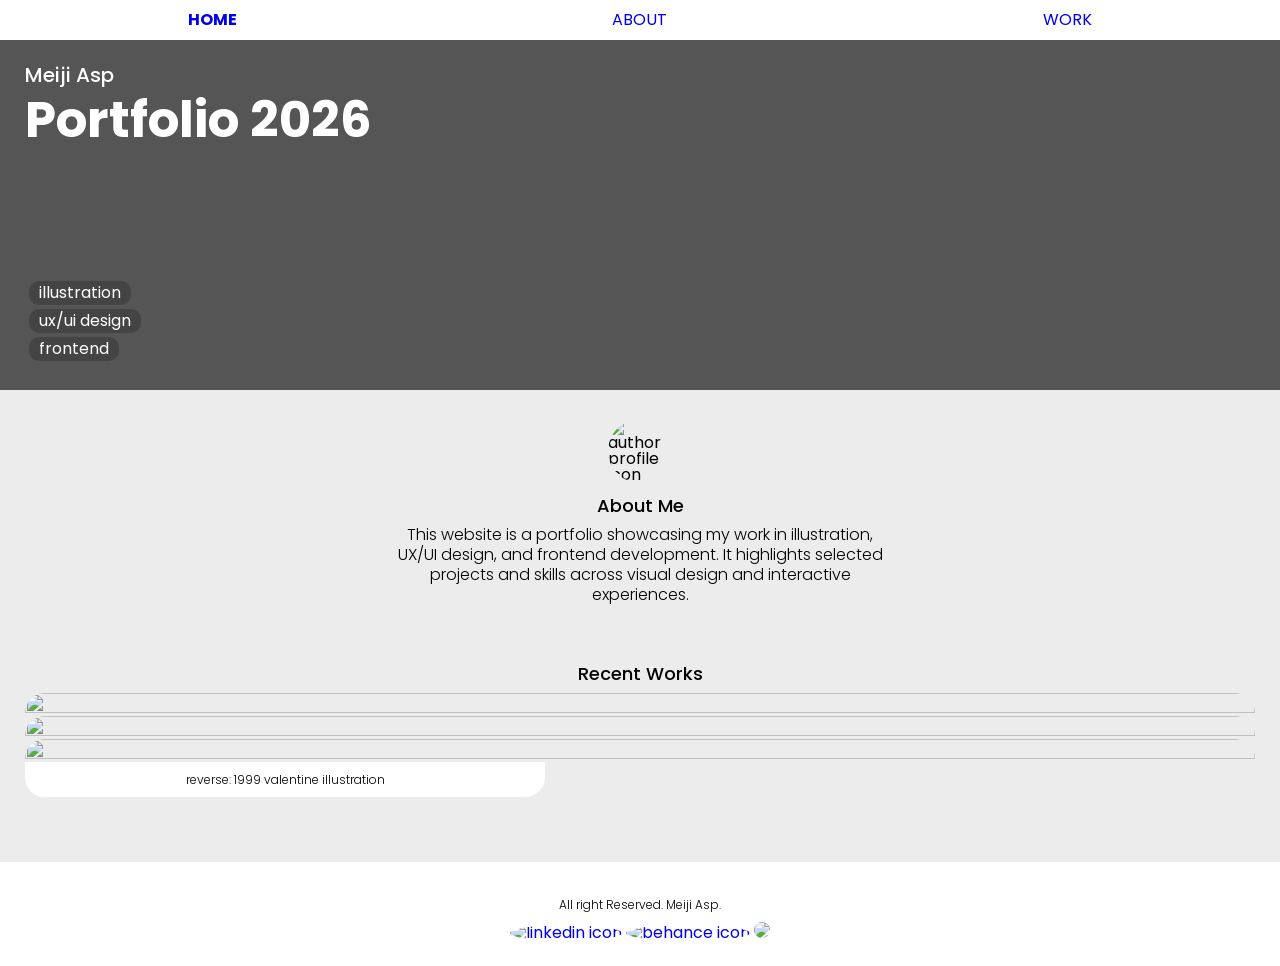
==== index.html @ adc3816b "Add files via upload" ====
<!DOCTYPE html>
<html lang="en">
<head>
    <meta charset="UTF-8">
    <meta name="viewport" content="width=device-width, initial-scale=1.0">
    <title>Meiji Asp Home</title>
    <link rel="stylesheet" href="css/style.css">
    <link rel="preconnect" href="https://fonts.googleapis.com">
    <link rel="preconnect" href="https://fonts.gstatic.com" crossorigin>
    <link href="https://fonts.googleapis.com/css2?family=Poppins:ital,wght@0,100;0,200;0,300;0,400;0,500;0,600;0,700;0,800;0,900;1,100;1,200;1,300;1,400;1,500;1,600;1,700;1,800;1,900&display=swap" rel="stylesheet">
    <link href="https://cdn.jsdelivr.net/npm/glightbox/dist/css/glightbox.min.css" rel="stylesheet">
    <script src="https://cdn.jsdelivr.net/npm/glightbox/dist/js/glightbox.min.js"></script>
    <script src="js/script.js"></script>
</head>
<body>
    <nav>
        <a href="index.html" id="focus">home</a>
        <a href="about.html">about</a>
        <a href="work.html">work</a>
    </nav>
    <section class="banner square">
        <h1>Meiji Asp</h1>
        <h2>Portfolio 2026</h2>
        <div>    
            <span>illustration</span>
            <span>ux/ui design</span>
            <span>frontend</span>
        </div>
    </section>
    <section class="container">
        <img class="profile" src="https://f2.toyhou.se/file/f2-toyhou-se/users/smolmeiji?14" alt="author profile icon">
        <h3>About Me</h3>
        <p>This website is a portfolio showcasing my work in illustration, UX/UI design, and frontend development. It highlights selected projects and skills across visual design and interactive experiences.</p>
    </section>
    <section class="container recent-work">
        <h4>Recent Works</h4>
        <div class="showcase">
            <img src="https://i.ibb.co/KcdcSt0T/fa-mello-r1999-03-postcard.png" alt="">
            <img src="https://i.ibb.co/KcdcSt0T/fa-mello-r1999-03-postcard.png" alt="">
            <img src="https://i.ibb.co/KcdcSt0T/fa-mello-r1999-03-postcard.png" alt="">
            <p class="subtitle">reverse: 1999 valentine illustration</p>
        </div>
    </section>
    <footer>
        <p class="subtitle">All right Reserved. Meiji Asp.</p>
        <div>
            <a href="#"><img class="icon" src="https://cdn-icons-png.flaticon.com/512/145/145807.png" alt="linkedin icon">
            <a href="#"><img class="icon" src="https://cdn-icons-png.flaticon.com/512/145/145799.png" alt="behance icon">
            <a href="#"><img class="icon" src="https://play-lh.googleusercontent.com/RUkxkpZLufZ_cVXdaEVm61g_F4YBwhED3N9POkVt7lMw0tU5ZB62XYeW42WFvJvM0Jg"></a>
        </div></a>
    </footer>
</body>
</html>
---- css/style.css ----
/* https://meyerweb.com/eric/tools/css/reset/ 
   v2.0b1 | 201101 
   NOTE: WORK IN PROGRESS
   USE WITH CAUTION AND TEST WITH ABANDON */

html, body, div, span, applet, object, iframe,
h1, h2, h3, h4, h5, h6, p, blockquote, pre,
a, abbr, acronym, address, big, cite, code,
del, dfn, em, img, ins, kbd, q, s, samp,
small, strike, strong, sub, sup, tt, var,
b, u, i, center,
dl, dt, dd, ol, ul, li,
fieldset, form, label, legend,
table, caption, tbody, tfoot, thead, tr, th, td,
article, aside, canvas, details, figcaption, figure, 
footer, header, hgroup, menu, nav, section, summary,
time, mark, audio, video {
	margin: 0;
	padding: 0;
	border: 0;
	outline: 0;
	font-size: 100%;
	font: inherit;
	vertical-align: baseline;
}
/* HTML5 display-role reset for older browsers */
article, aside, details, figcaption, figure, 
footer, header, hgroup, menu, nav, section {
	display: block;
}
body {
	line-height: 1;
}
ol, ul {
	list-style: none;
}
blockquote, q {
	quotes: none;
}
blockquote:before, blockquote:after,
q:before, q:after {
	content: '';
	content: none;
}

/* remember to define visible focus styles! 
:focus {
	outline: ?????;
} */

/* remember to highlight inserts somehow! */
ins {
	text-decoration: none;
}
del {
	text-decoration: line-through;
}

table {
	border-collapse: collapse;
	border-spacing: 0;
}

/*browser consistence styling*/

html{
    background-color: #ececec;
    font-family: "Poppins", sans-serif;
}

nav{
    background-color: #ffffff;
    height: 40px;
    display: flex;
    justify-content: space-around;
    align-items: center;
    position:sticky;
    width:100vw;
}

a{
    text-decoration: none;
}

nav a{
    text-transform: uppercase;
}

nav #focus{
   font-weight: 700;
}

footer{
    background-color: #ffffff;
    margin-top: 40px;
    height: auto;
    display: flex;
    justify-content: space-around;
    align-items: center;
    position: relative;
    flex-direction: column;
    padding:25px;
}

h1{
    font-weight: 500;
    font-size: 20px;
}

h2{
    font-weight: 700;
    font-size: 50px;
    margin-top: 10px;
}

h3{
    font-weight: 500;
    font-size: 18px;
    margin-top: 10px;
}

h4{
    font-weight: 500;
    font-size: 18px;
    margin-top: 10px;
}

h5{
    font-weight: 500;
    font-size: 18px;
    margin-top: 25px;
    line-height: 120%;
}

p{
    font-weight: 300;
    font-size: 16px;
    margin-top: 10px;
    text-align: center;
    line-height: 125%;
    max-width: 500px;
}

.left{
    width:100%;
    text-align: start;
}

.subtitle{
    font-size:12px;
}

.banner{
    background-color: #ababab;
    background-image: linear-gradient(rgba(0, 0, 0, 0.5), rgba(0, 0, 0, 0.5)),
                      url(https://i.ibb.co/xSnNmc9T/cms-mello-fumivee-01.png);
    background-size: cover;
    text-align: start;
    align-content: flex-start;
    padding: 25px;
    color: #ffffff;
    display: flex;
    flex-direction: column;
}

.square{
    height: 300px;
}

.banner div{
    height: 100%;
    align-content: end;
}

span{
    background-color: rgb(0, 0, 0,0.2);
    border-radius: 10px;
    display:inline-block;
    padding:4px 10px;
    display: flex;
    width: fit-content;
    margin: 4px;
}

.container{
    padding: 25px;
    display: flex;
    flex-direction: column;
    align-items: center;
}

.profile{
    width: 65px;
    border-radius: 100%;
    margin:4px;
    -webkit-border-radius: 100%;
    -moz-border-radius: 100%;
    -ms-border-radius: 100%;
    -o-border-radius: 100%;
}

.showcase{
    width: 100%;
    height:auto;
    margin-top: 10px;
}

.showcase img{
    width:100%;
    height: 100%;
    border-radius: 20px 20px 0px 0px;
    object-fit:cover;
}

.showcase p{
    background-color: #ffffff;
    margin-top: 0px;
    padding: 10px;
    border-radius: 0px 0px 20px 20px;
}

.icon{
    width: 24px;
    border-radius: 100%;
    margin-top: 10px;
    border-radius: 100%;
}

li{
    list-style-type: initial;
    margin-top: 10px;
}

.grid{
    display:grid;
    grid-template-columns: 1fr;
    padding: 10px;
    gap: 10px;
}

.grid img{
    border-radius: 20px;
}
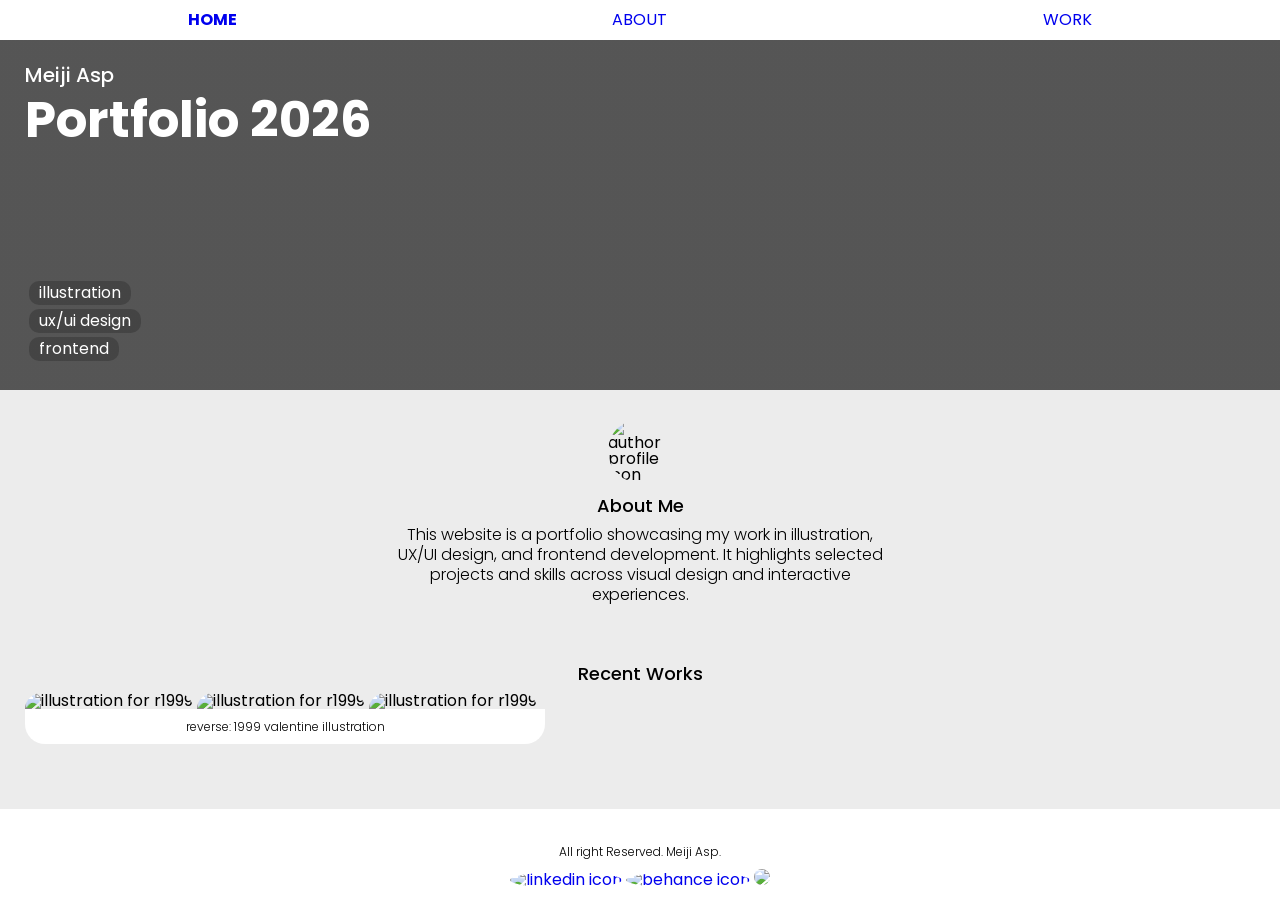
==== commit 699bdb33: "Update image alt attributes for recent works" ====
--- a/index.html
+++ b/index.html
@@ -35,9 +35,9 @@
     <section class="container recent-work">
         <h4>Recent Works</h4>
         <div class="showcase">
-            <img src="https://i.ibb.co/KcdcSt0T/fa-mello-r1999-03-postcard.png" alt="">
-            <img src="https://i.ibb.co/KcdcSt0T/fa-mello-r1999-03-postcard.png" alt="">
-            <img src="https://i.ibb.co/KcdcSt0T/fa-mello-r1999-03-postcard.png" alt="">
+            <img src="https://i.ibb.co/KcdcSt0T/fa-mello-r1999-03-postcard.png" alt="illustration for r1999">
+            <img src="https://i.ibb.co/KcdcSt0T/fa-mello-r1999-03-postcard.png" alt="illustration for r1999">
+            <img src="https://i.ibb.co/KcdcSt0T/fa-mello-r1999-03-postcard.png" alt="illustration for r1999">
             <p class="subtitle">reverse: 1999 valentine illustration</p>
         </div>
     </section>
@@ -50,4 +50,4 @@
         </div></a>
     </footer>
 </body>
-</html>+</html>
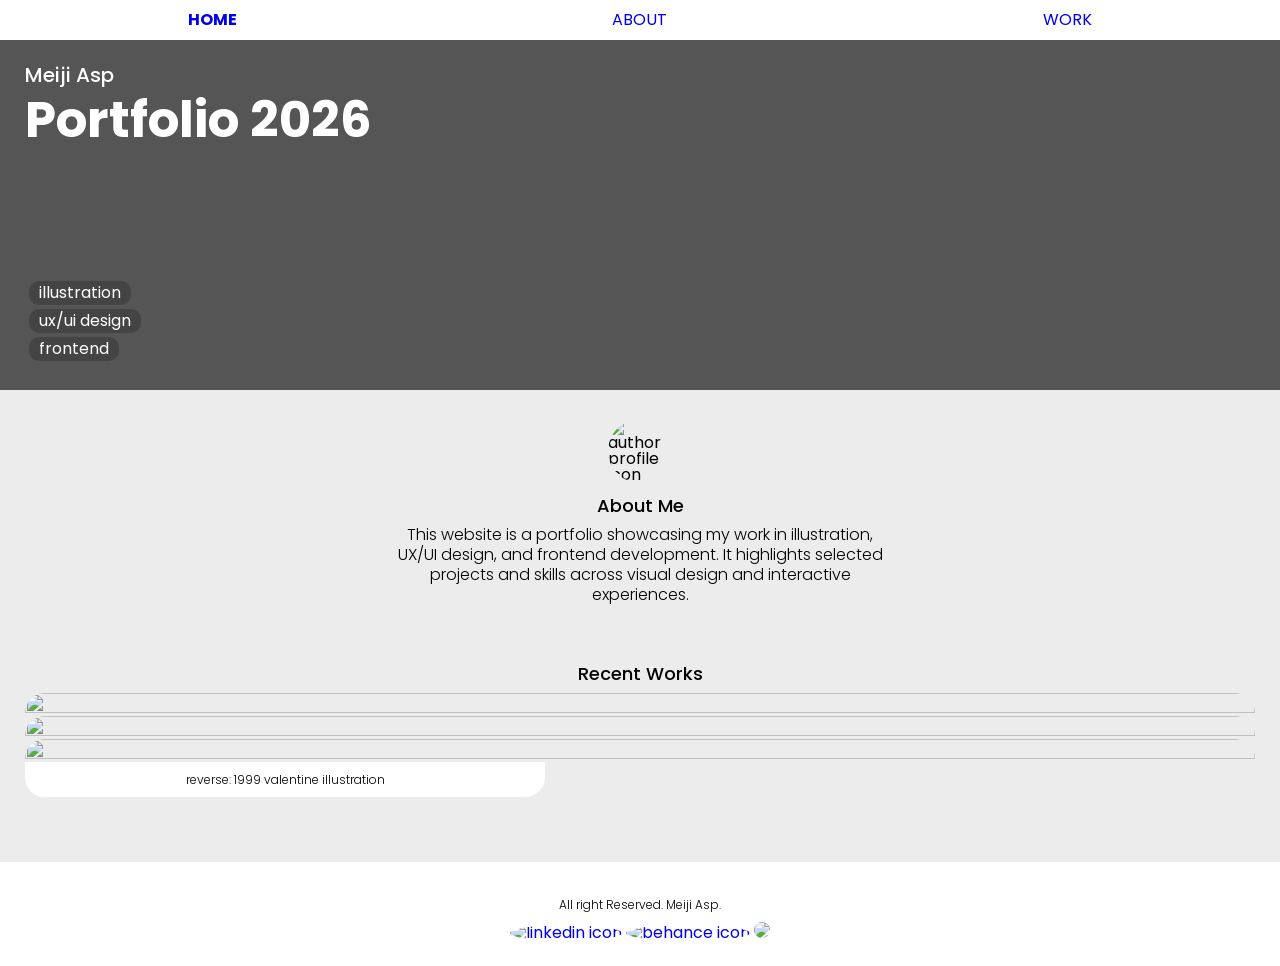
==== commit 928df4d4: "Change footer links to Behance profile Updated social media links in the footer to point to Behance." ====
--- a/index.html
+++ b/index.html
@@ -35,18 +35,18 @@
     <section class="container recent-work">
         <h4>Recent Works</h4>
         <div class="showcase">
-            <img src="https://i.ibb.co/KcdcSt0T/fa-mello-r1999-03-postcard.png" alt="illustration for r1999">
-            <img src="https://i.ibb.co/KcdcSt0T/fa-mello-r1999-03-postcard.png" alt="illustration for r1999">
-            <img src="https://i.ibb.co/KcdcSt0T/fa-mello-r1999-03-postcard.png" alt="illustration for r1999">
+            <img src="https://i.ibb.co/KcdcSt0T/fa-mello-r1999-03-postcard.png" alt="">
+            <img src="https://i.ibb.co/KcdcSt0T/fa-mello-r1999-03-postcard.png" alt="">
+            <img src="https://i.ibb.co/KcdcSt0T/fa-mello-r1999-03-postcard.png" alt="">
             <p class="subtitle">reverse: 1999 valentine illustration</p>
         </div>
     </section>
     <footer>
         <p class="subtitle">All right Reserved. Meiji Asp.</p>
         <div>
-            <a href="#"><img class="icon" src="https://cdn-icons-png.flaticon.com/512/145/145807.png" alt="linkedin icon">
-            <a href="#"><img class="icon" src="https://cdn-icons-png.flaticon.com/512/145/145799.png" alt="behance icon">
-            <a href="#"><img class="icon" src="https://play-lh.googleusercontent.com/RUkxkpZLufZ_cVXdaEVm61g_F4YBwhED3N9POkVt7lMw0tU5ZB62XYeW42WFvJvM0Jg"></a>
+            <a href="https://www.behance.net/meijiasp"><img class="icon" src="https://cdn-icons-png.flaticon.com/512/145/145807.png" alt="linkedin icon">
+            <a href="https://www.behance.net/meijiasp"><img class="icon" src="https://cdn-icons-png.flaticon.com/512/145/145799.png" alt="behance icon">
+            <a href="https://www.behance.net/meijiasp"><img class="icon" src="https://play-lh.googleusercontent.com/RUkxkpZLufZ_cVXdaEVm61g_F4YBwhED3N9POkVt7lMw0tU5ZB62XYeW42WFvJvM0Jg"></a>
         </div></a>
     </footer>
 </body>
